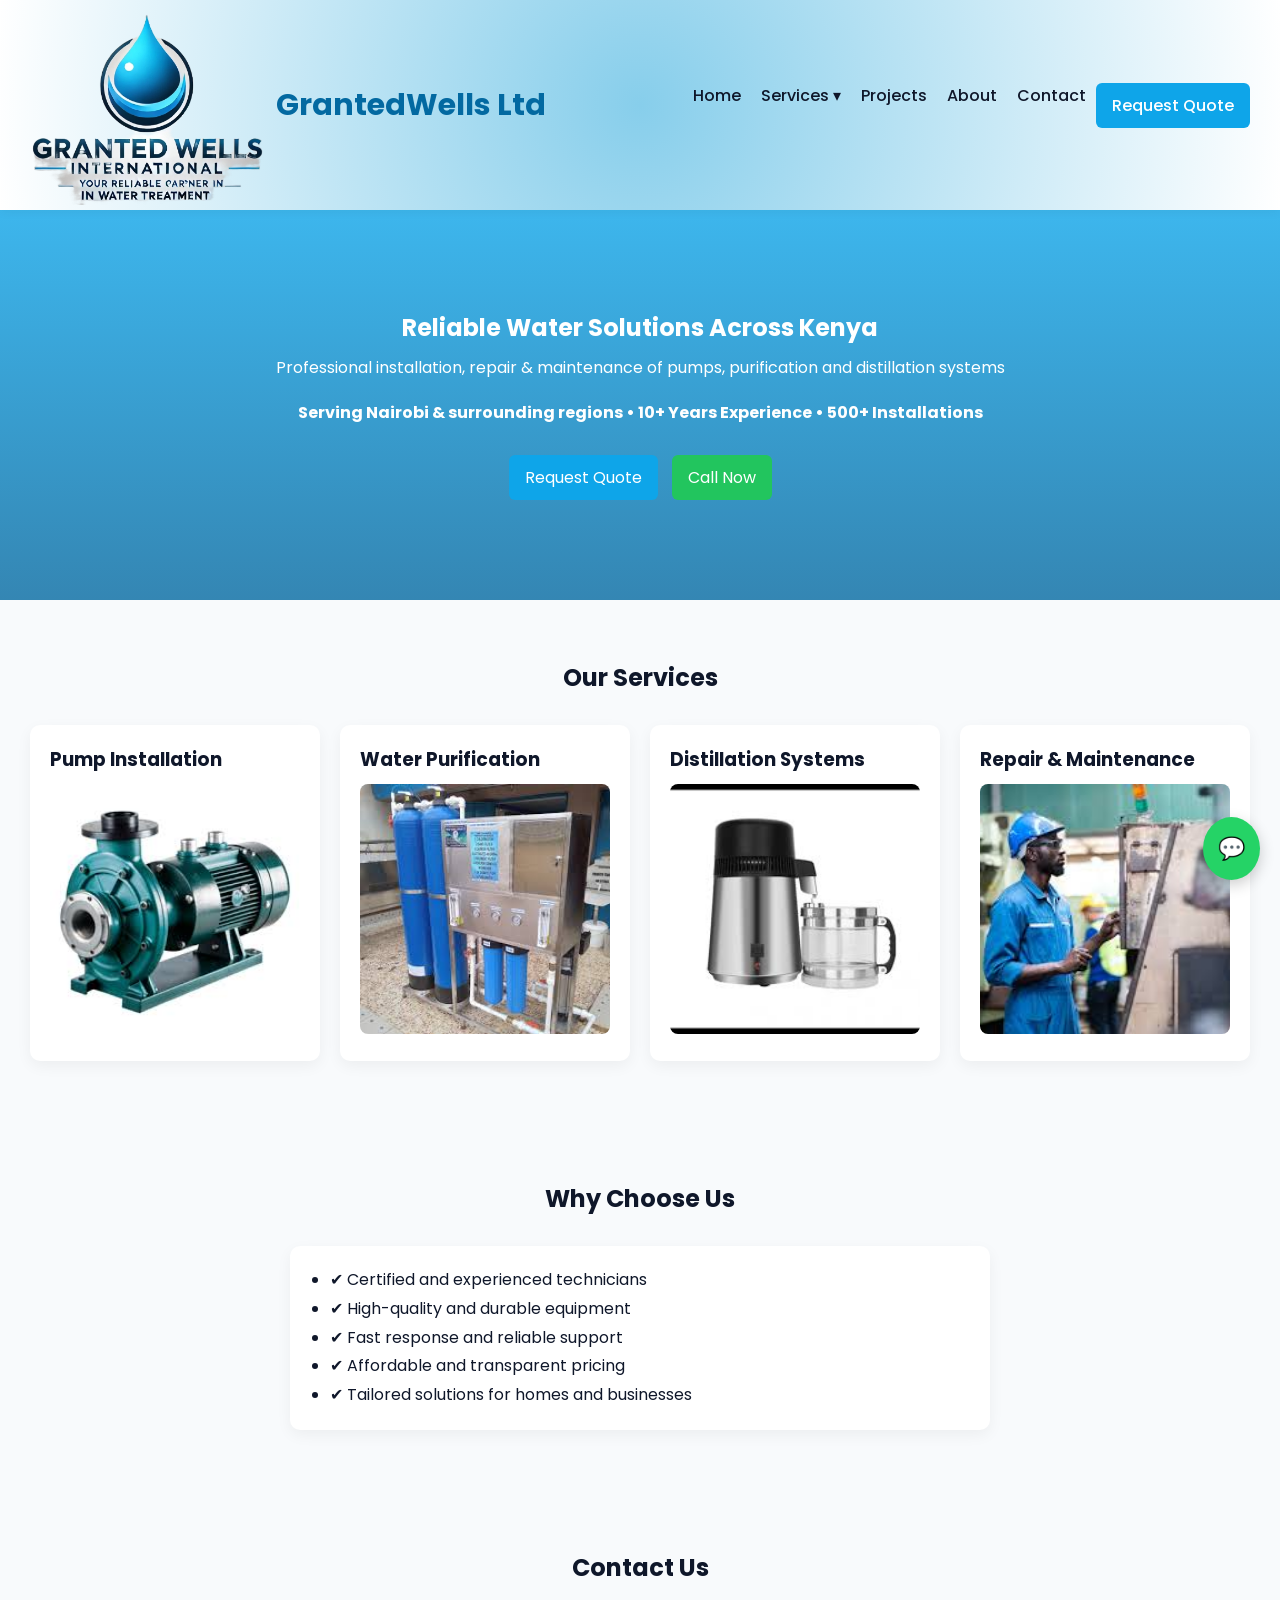
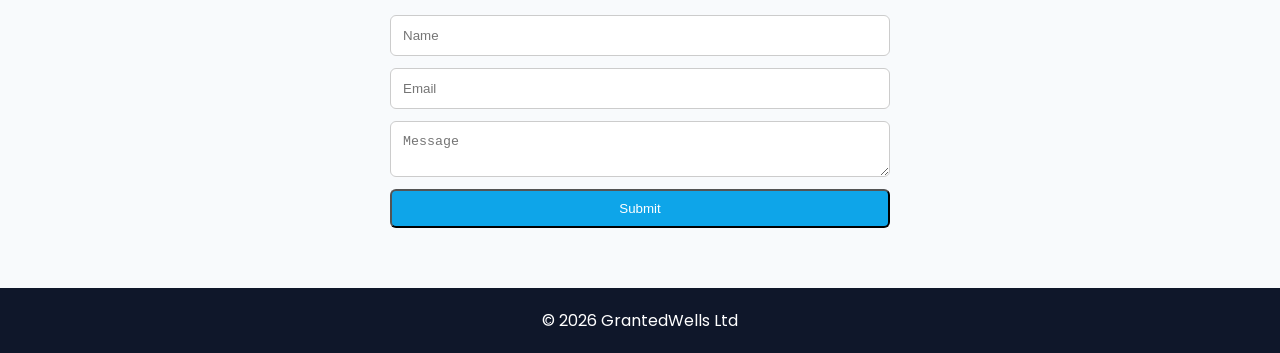
==== index.html @ 5cc69e82 "Initial commit" ====
<!DOCTYPE html>
<html lang="en">
<head>
  <meta charset="UTF-8" />
  <meta name="viewport" content="width=device-width, initial-scale=1.0" />
  <title>GrantedWells Ltd</title>

  <link href="https://fonts.googleapis.com/css2?family=Poppins:wght@300;400;600;700&display=swap" rel="stylesheet">
  <link rel="stylesheet" href="assets/css/styles.css">
</head>
<body>

<header>
  <div class="logo"><img src="assets/images/logo.png" alt="GrantedWells Ltd Logo"> GrantedWells Ltd</div>
  <div class="hamburger" onclick="toggleMenu()">☰</div>
  <nav id="nav">
    <ul>
      <li><a href="index.html">Home</a></li>
      <li class="dropdown">
        <a href="services.html">Services ▾</a>
        <div class="dropdown-menu">
          <a href="service-detail.html?service=pump">Pump Installation</a>
          <a href="service-detail.html?service=purification">Water Purification</a>
          <a href="service-detail.html?service=distillation">Distillation</a>
          <a href="service-detail.html?service=maintenance">Maintenance</a>
        </div>
      </li>
      <li><a href="projects.html">Projects</a></li>
      <li><a href="about.html">About</a></li>
      <li><a href="contact.html">Contact</a></li>
      <li><a href="quote.html" class="btn">Request Quote</a></li>
    </ul>
  </nav>
</header>

<section class="hero">
  <h1>Reliable Water Solutions Across Kenya</h1>
  <p>Professional installation, repair & maintenance of pumps, purification and distillation systems</p>
  <p><strong>Serving Nairobi & surrounding regions • 10+ Years Experience • 500+ Installations</strong></p>
  <div class="hero-cta">
      <a href="quote.html" class="btn">Request Quote</a>
      <a href="tel:+254796067812" class="btn secondary">Call Now</a>
  </div>
</section>

<section>
  <h2>Our Services</h2>
  <div class="grid">
    <div class="card">
      <h3>Pump Installation</h3>
      <img src="assets/images/cent.jpeg" alt="Centrifugal Pump" style="width:100%; height:250px; object-fit:cover; margin-top:10px; border-radius:8px;">
    </div>
    <div class="card">
      <h3>Water Purification</h3>
      <img src="assets/images/reverseosmosis.jpeg" alt="Reverse Osmosis System" style="width:100%; height:250px; object-fit:cover; margin-top:10px; border-radius:8px;">
    </div>
    <div class="card">
      <h3>Distillation Systems</h3>
      <img src="assets/images/domesticdistil.jpeg" alt="Domestic Distiller" style="width:100%; height:250px; object-fit:cover; margin-top:10px; border-radius:8px;">
    </div>
    <div class="card">
      <h3>Repair & Maintenance</h3>
      <img src="assets/images/engineer.jpeg" alt="Maintenance Engineer" style="width:100%; height:250px; object-fit:cover; margin-top:10px; border-radius:8px;">
    </div>
  </div>
</section>

<section>
  <h2>Why Choose Us</h2>
  <div class="card" style="max-width:700px;margin:auto;">
    <ul style="line-height:1.8; padding-left:20px;">
      <li>✔ Certified and experienced technicians</li>
      <li>✔ High-quality and durable equipment</li>
      <li>✔ Fast response and reliable support</li>
      <li>✔ Affordable and transparent pricing</li>
      <li>✔ Tailored solutions for homes and businesses</li>
    </ul>
  </div>
</section>

<section>
  <h2>Contact Us</h2>
  <form>
    <input type="text" placeholder="Name" required>
    <input type="email" placeholder="Email" required>
    <textarea placeholder="Message"></textarea>
    <button class="btn">Submit</button>
  </form>
</section>

<footer>
  <p>&copy; 2026 GrantedWells Ltd</p>
</footer>

<a href="https://wa.me/254796067812" class="whatsapp" target="_blank">💬</a>

<script src="assets/js/main.js"></script>

</body>
</html>
---- assets/css/styles.css ----
:root {
      --primary: #0ea5e9;
      --secondary: #0369a1;
      --accent: #22c55e;
      --dark: #0f172a;
      --light: #f8fafc;
    }

    * { margin:0; padding:0; box-sizing:border-box; }
    body { font-family:'Poppins',sans-serif; background:var(--light); color:var(--dark); }

    header {
      background: radial-gradient(circle, #87ceeb, #ffffff); display:flex; justify-content:space-between; align-items:center;
      padding:5px 30px; box-shadow:0 2px 10px rgba(0,0,0,0.05); position:sticky; top:0; z-index:1000;
    }

    .logo { font-weight:700; color:var(--secondary); display:flex; align-items:center; font-size:30px; }
    .logo img { height:200px; margin-right:10px; border-radius:10px; }

    nav { display:flex; align-items:center; }

    nav ul { display:flex; list-style:none; }

    nav li { position:relative; }

    nav a {
      padding:10px; text-decoration:none; color:var(--dark); font-weight:500;
    }

    nav a:hover { color:var(--primary); }

    .dropdown-menu {
      display:none; position:absolute; top:40px; left:0; background:#fff;
      box-shadow:0 5px 15px rgba(0,0,0,0.1); border-radius:6px;
    }

    .dropdown-menu a { display:block; padding:10px 15px; }

    .dropdown:hover .dropdown-menu { display:block; }

    .btn {
      background:var(--primary); color:#fff; padding:10px 16px; border-radius:6px; text-decoration:none;
      display:inline-block;
    }

    .btn.secondary {
      background: var(--accent);
      margin-left: 10px;
    }

    .hamburger {
      display:none; font-size:24px; cursor:pointer;
    }

    .hero {
      background:linear-gradient(rgba(14,165,233,0.8), rgba(3,105,161,0.8)), url('assets/images/engineer.jpg');
      background-size:cover; color:#fff; text-align:center; padding:100px 20px;
    }

    .hero h1 {
      margin-bottom: 10px;
    }

    .hero p {
      margin-bottom: 20px;
    }

    .hero .btn {
      display: inline-block;
      margin-top: 10px;
    }

    section { padding:60px 30px; }
    h2 { text-align:center; margin-bottom:30px; }

    .grid {
      display:grid; grid-template-columns:repeat(auto-fit,minmax(220px,1fr)); gap:20px;
    }

    .card {
      background:#fff; padding:20px; border-radius:10px; box-shadow:0 5px 15px rgba(0,0,0,0.05);
    }

    form { max-width:500px; margin:auto; display:flex; flex-direction:column; }
    input, textarea { padding:12px; margin-bottom:12px; border-radius:6px; border:1px solid #ccc; }

    footer { background:var(--dark); color:#fff; text-align:center; padding:20px; }

    /* WhatsApp Button */
    .whatsapp {
      position:fixed; bottom:20px; right:20px; background:#25D366;
      color:#fff; padding:15px; border-radius:50%; font-size:22px;
      text-decoration:none; box-shadow:0 5px 15px rgba(0,0,0,0.2);
    }

    /* Mobile */
    @media(max-width:768px){
      .hero-cta {
        display: flex;
        flex-direction: column;
        gap: 10px;
        align-items: center;
      }

      .btn.secondary {
        width: 100%;
        text-align: center;
      }

      .hamburger { display:block; }
      nav { display:none; position:absolute; top:60px; right:0; background:#fff; width:200px; flex-direction:column; }
      nav.active { display:flex; }
      nav ul { flex-direction:column; }
      .dropdown-menu { position:static; box-shadow:none; }
    }
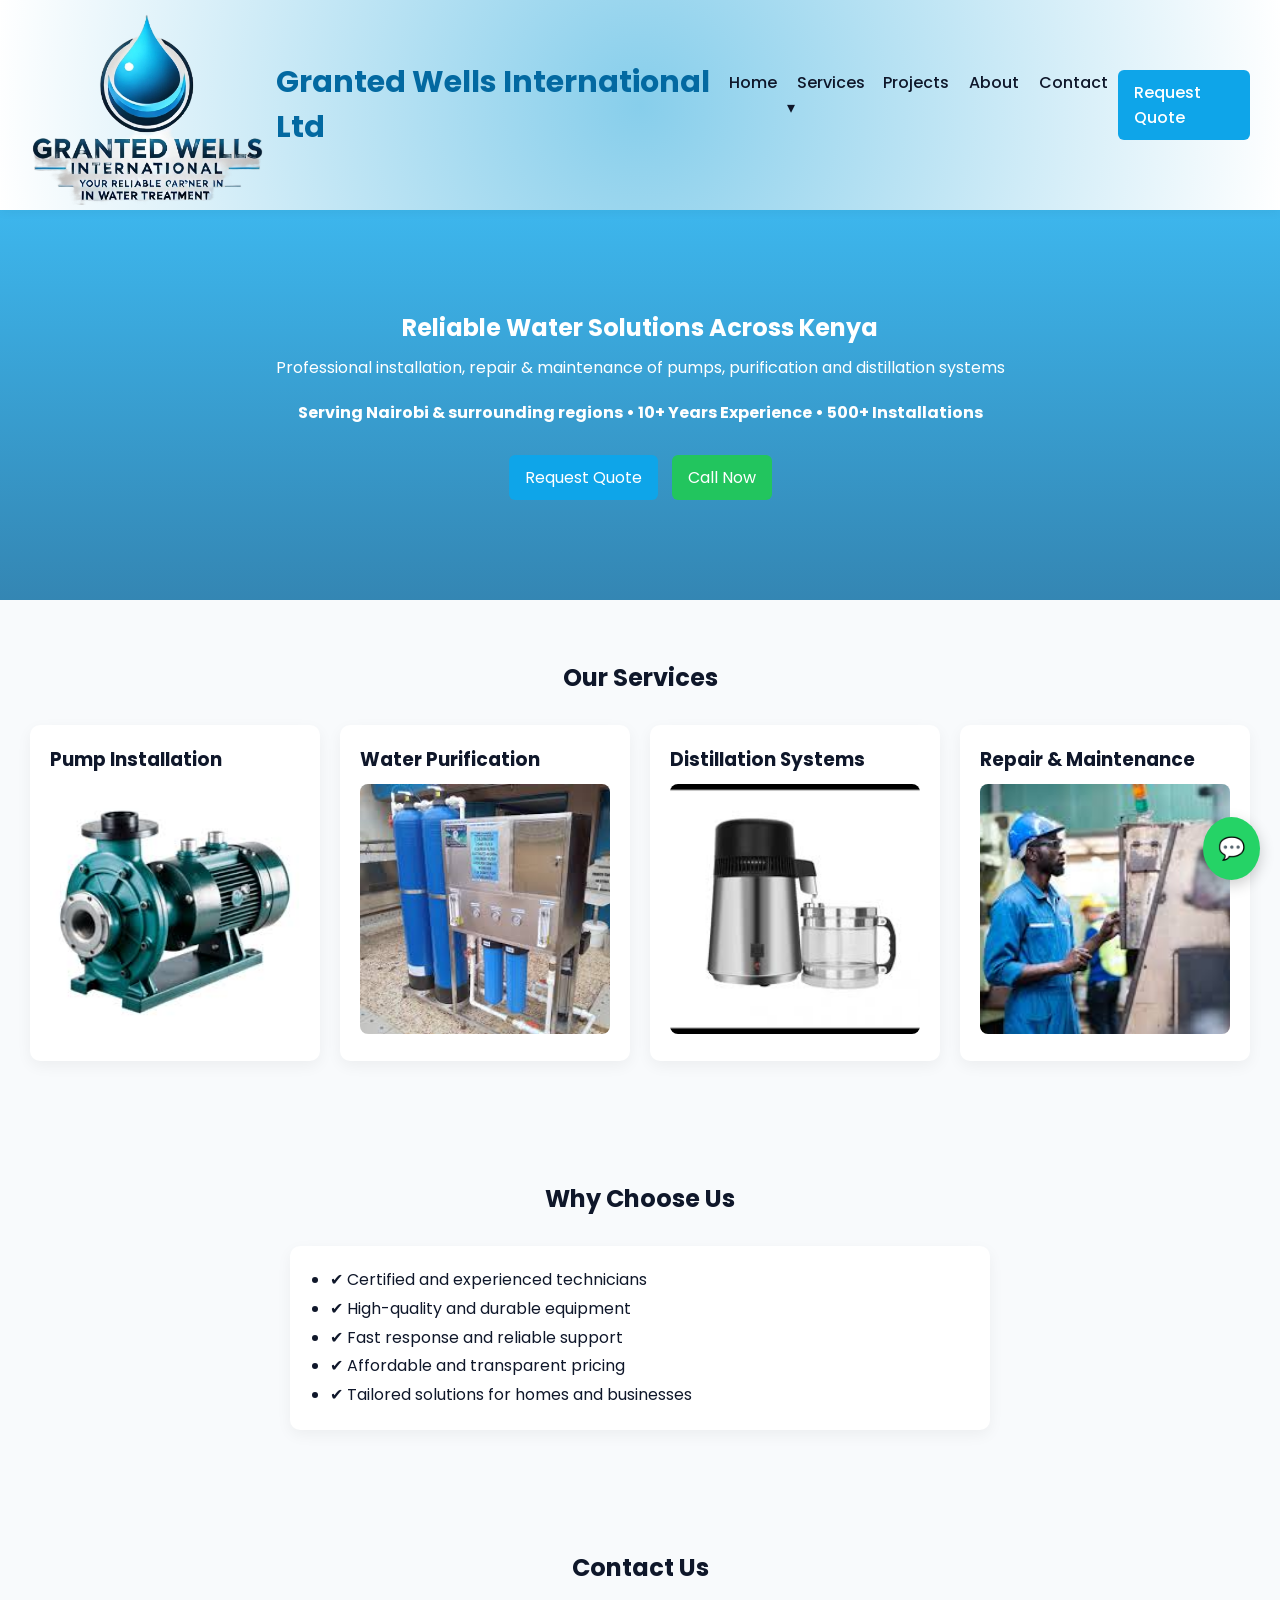
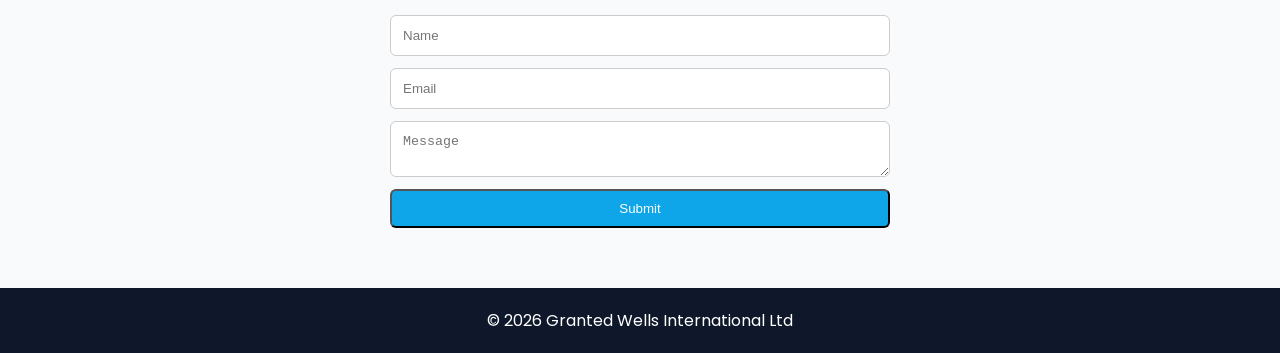
==== commit b5bebd46: "Changed the name of the company to reflect the right name" ====
--- a/index.html
+++ b/index.html
@@ -3,7 +3,7 @@
 <head>
   <meta charset="UTF-8" />
   <meta name="viewport" content="width=device-width, initial-scale=1.0" />
-  <title>GrantedWells Ltd</title>
+  <title>Granted Wells International Ltd</title>
 
   <link href="https://fonts.googleapis.com/css2?family=Poppins:wght@300;400;600;700&display=swap" rel="stylesheet">
   <link rel="stylesheet" href="assets/css/styles.css">
@@ -11,7 +11,7 @@
 <body>
 
 <header>
-  <div class="logo"><img src="assets/images/logo.png" alt="GrantedWells Ltd Logo"> GrantedWells Ltd</div>
+  <div class="logo"><img src="assets/images/logo.png" alt="Granted Wells International Ltd Logo"> Granted Wells International Ltd</div>
   <div class="hamburger" onclick="toggleMenu()">☰</div>
   <nav id="nav">
     <ul>
@@ -89,7 +89,7 @@
 </section>
 
 <footer>
-  <p>&copy; 2026 GrantedWells Ltd</p>
+  <p>&copy; 2026 Granted Wells International Ltd</p>
 </footer>
 
 <a href="https://wa.me/254796067812" class="whatsapp" target="_blank">💬</a>
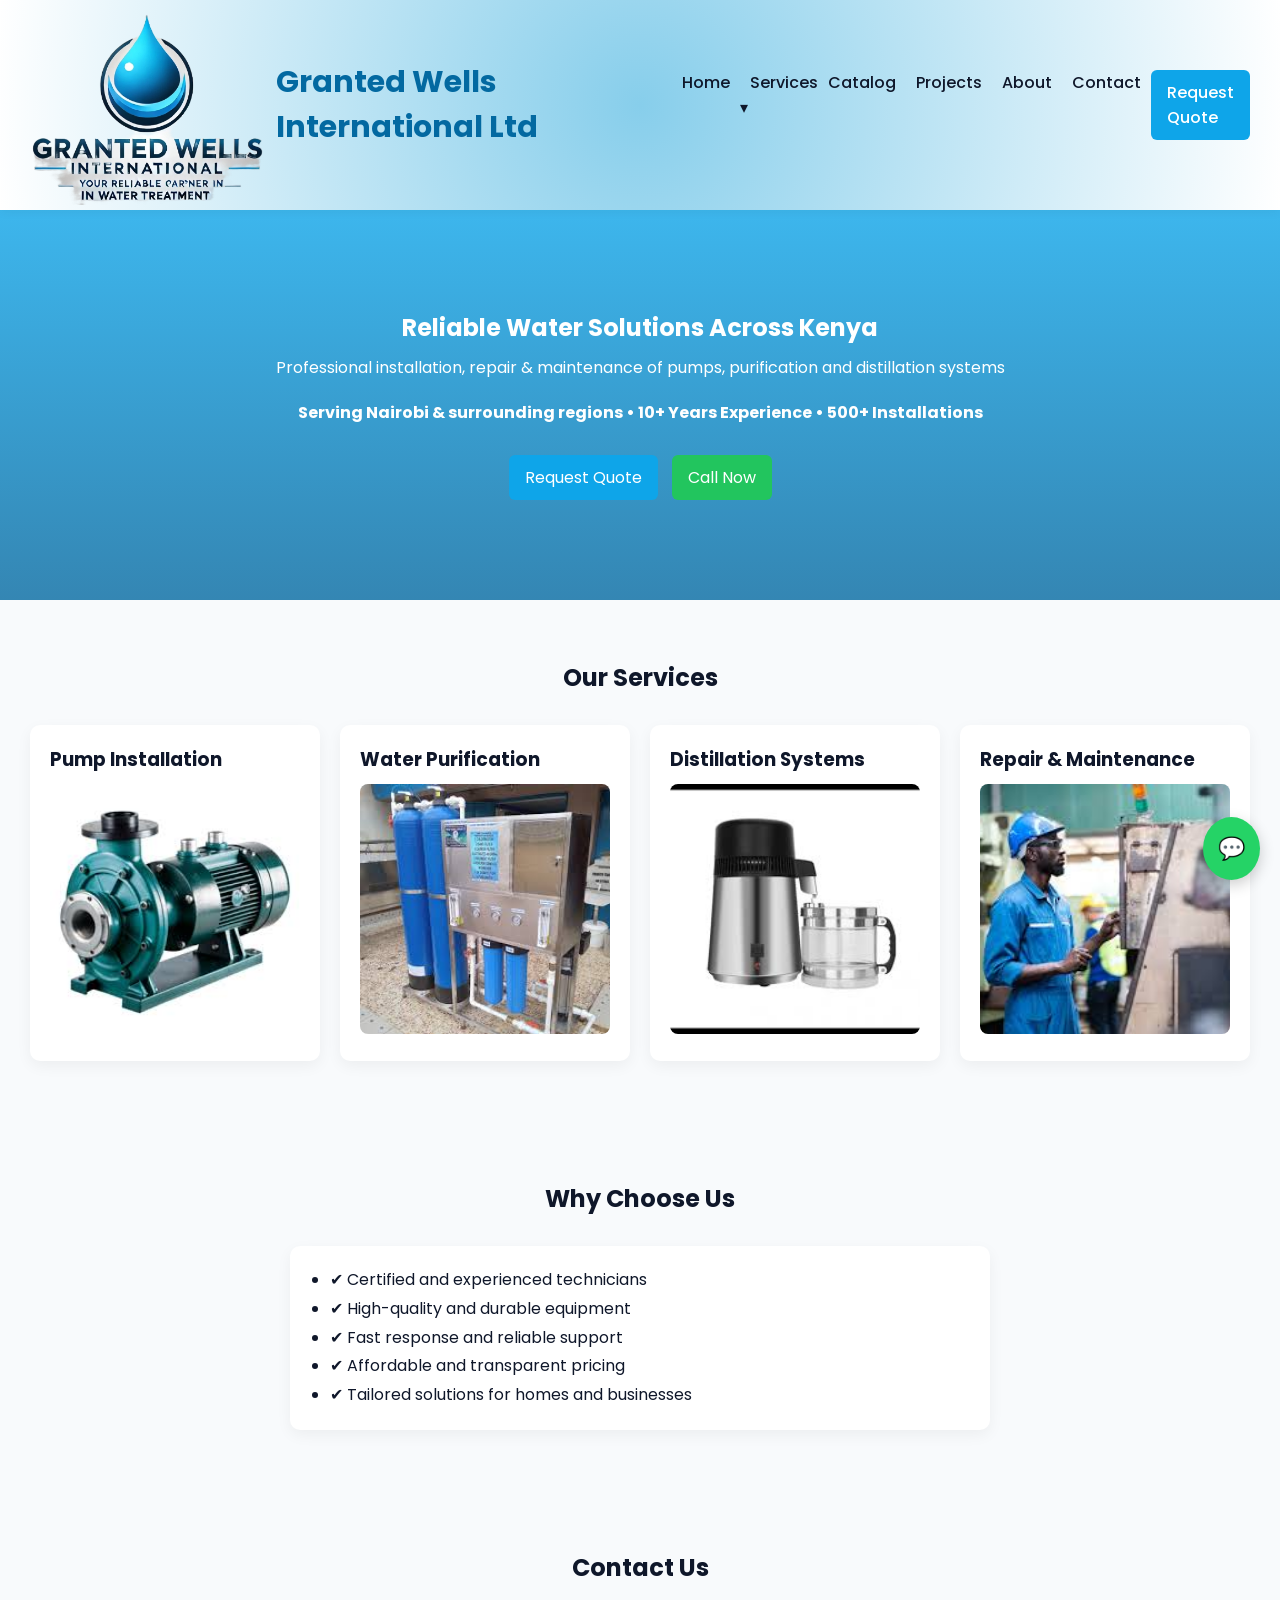
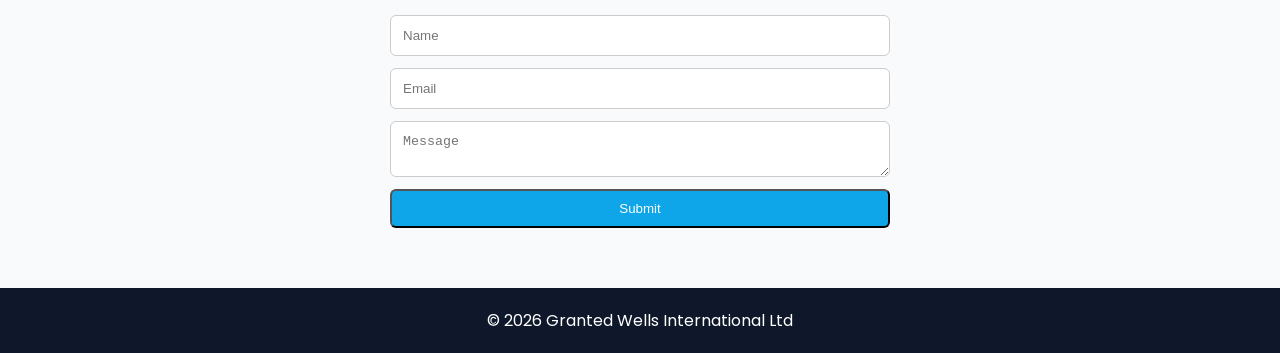
==== commit a333ae15: "added a lin that connects to all pages in the site" ====
--- a/index.html
+++ b/index.html
@@ -25,6 +25,7 @@
           <a href="service-detail.html?service=maintenance">Maintenance</a>
         </div>
       </li>
+      <li><a href="catalog.html">Catalog</a></li>
       <li><a href="projects.html">Projects</a></li>
       <li><a href="about.html">About</a></li>
       <li><a href="contact.html">Contact</a></li>
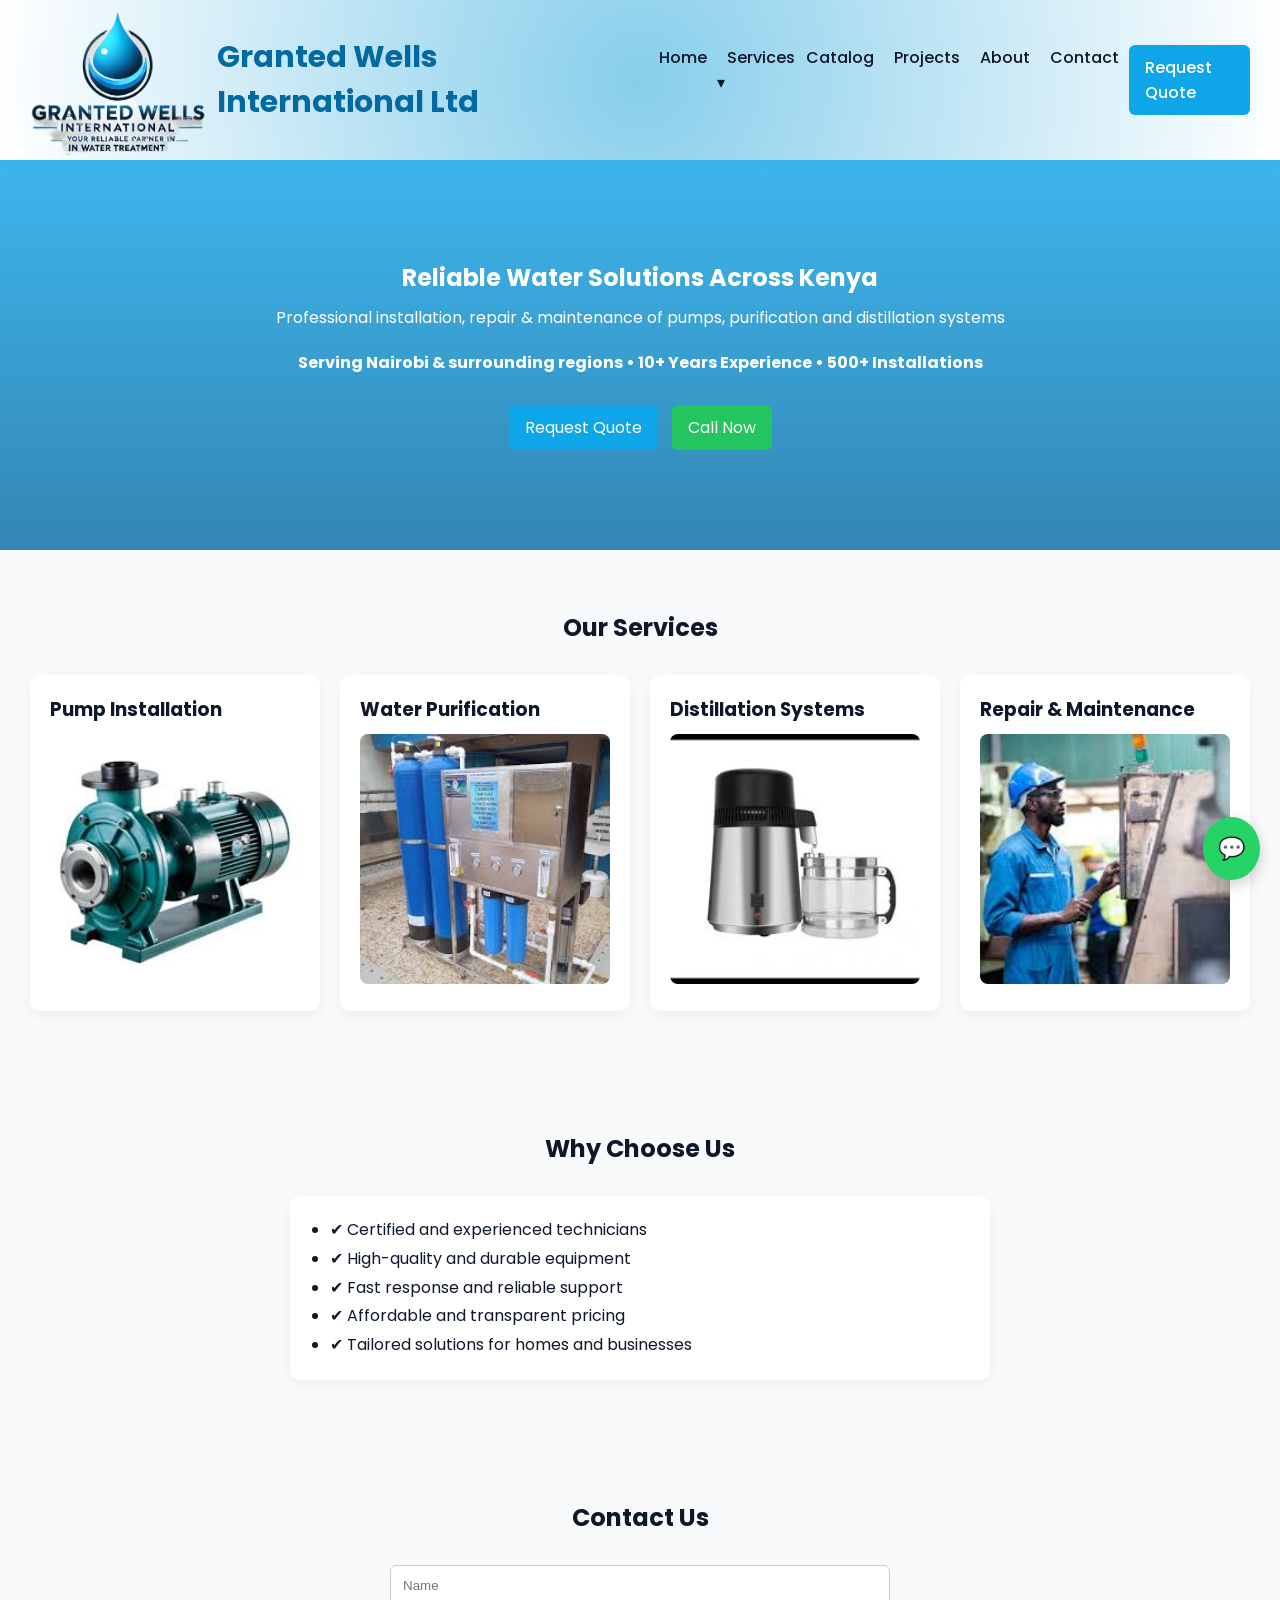
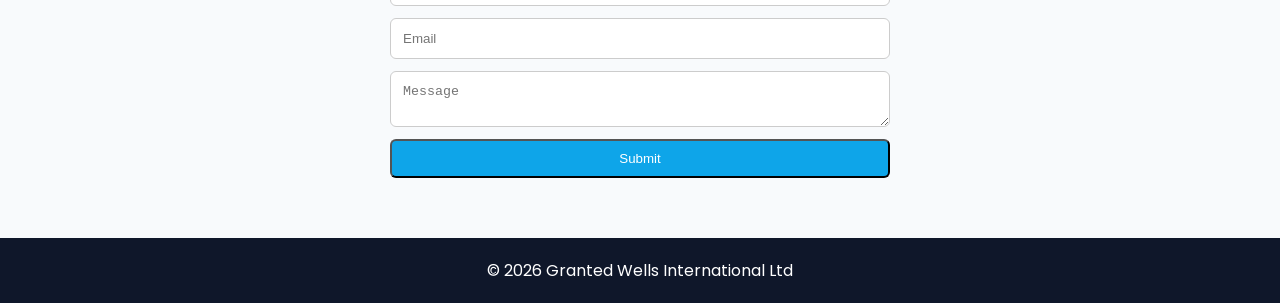
==== commit b4472153: "Add inline height:150px to logo img in all HTML files" ====
--- a/index.html
+++ b/index.html
@@ -3,6 +3,8 @@
 <head>
   <meta charset="UTF-8" />
   <meta name="viewport" content="width=device-width, initial-scale=1.0" />
+  <link rel="icon" type="image/png" href="assets/images/logo.png" />
+  <meta name="description" content="Reliable water solutions in Kenya: professional pump installation, water purification, distillation, and maintenance services. Serving Nairobi and surrounding regions." />
   <title>Granted Wells International Ltd</title>
 
   <link href="https://fonts.googleapis.com/css2?family=Poppins:wght@300;400;600;700&display=swap" rel="stylesheet">
@@ -11,7 +13,7 @@
 <body>
 
 <header>
-  <div class="logo"><img src="assets/images/logo.png" alt="Granted Wells International Ltd Logo"> Granted Wells International Ltd</div>
+  <div class="logo"><img src="assets/images/logo.png" alt="Granted Wells International Ltd Logo" style="height:150px;"> Granted Wells International Ltd</div>
   <div class="hamburger" onclick="toggleMenu()">☰</div>
   <nav id="nav">
     <ul>
--- a/assets/css/styles.css
+++ b/assets/css/styles.css
@@ -15,7 +15,7 @@
     }
 
     .logo { font-weight:700; color:var(--secondary); display:flex; align-items:center; font-size:30px; }
-    .logo img { height:200px; margin-right:10px; border-radius:10px; }
+    .logo img { height:150px; margin-right:10px; border-radius:10px; }
 
     nav { display:flex; align-items:center; }
 
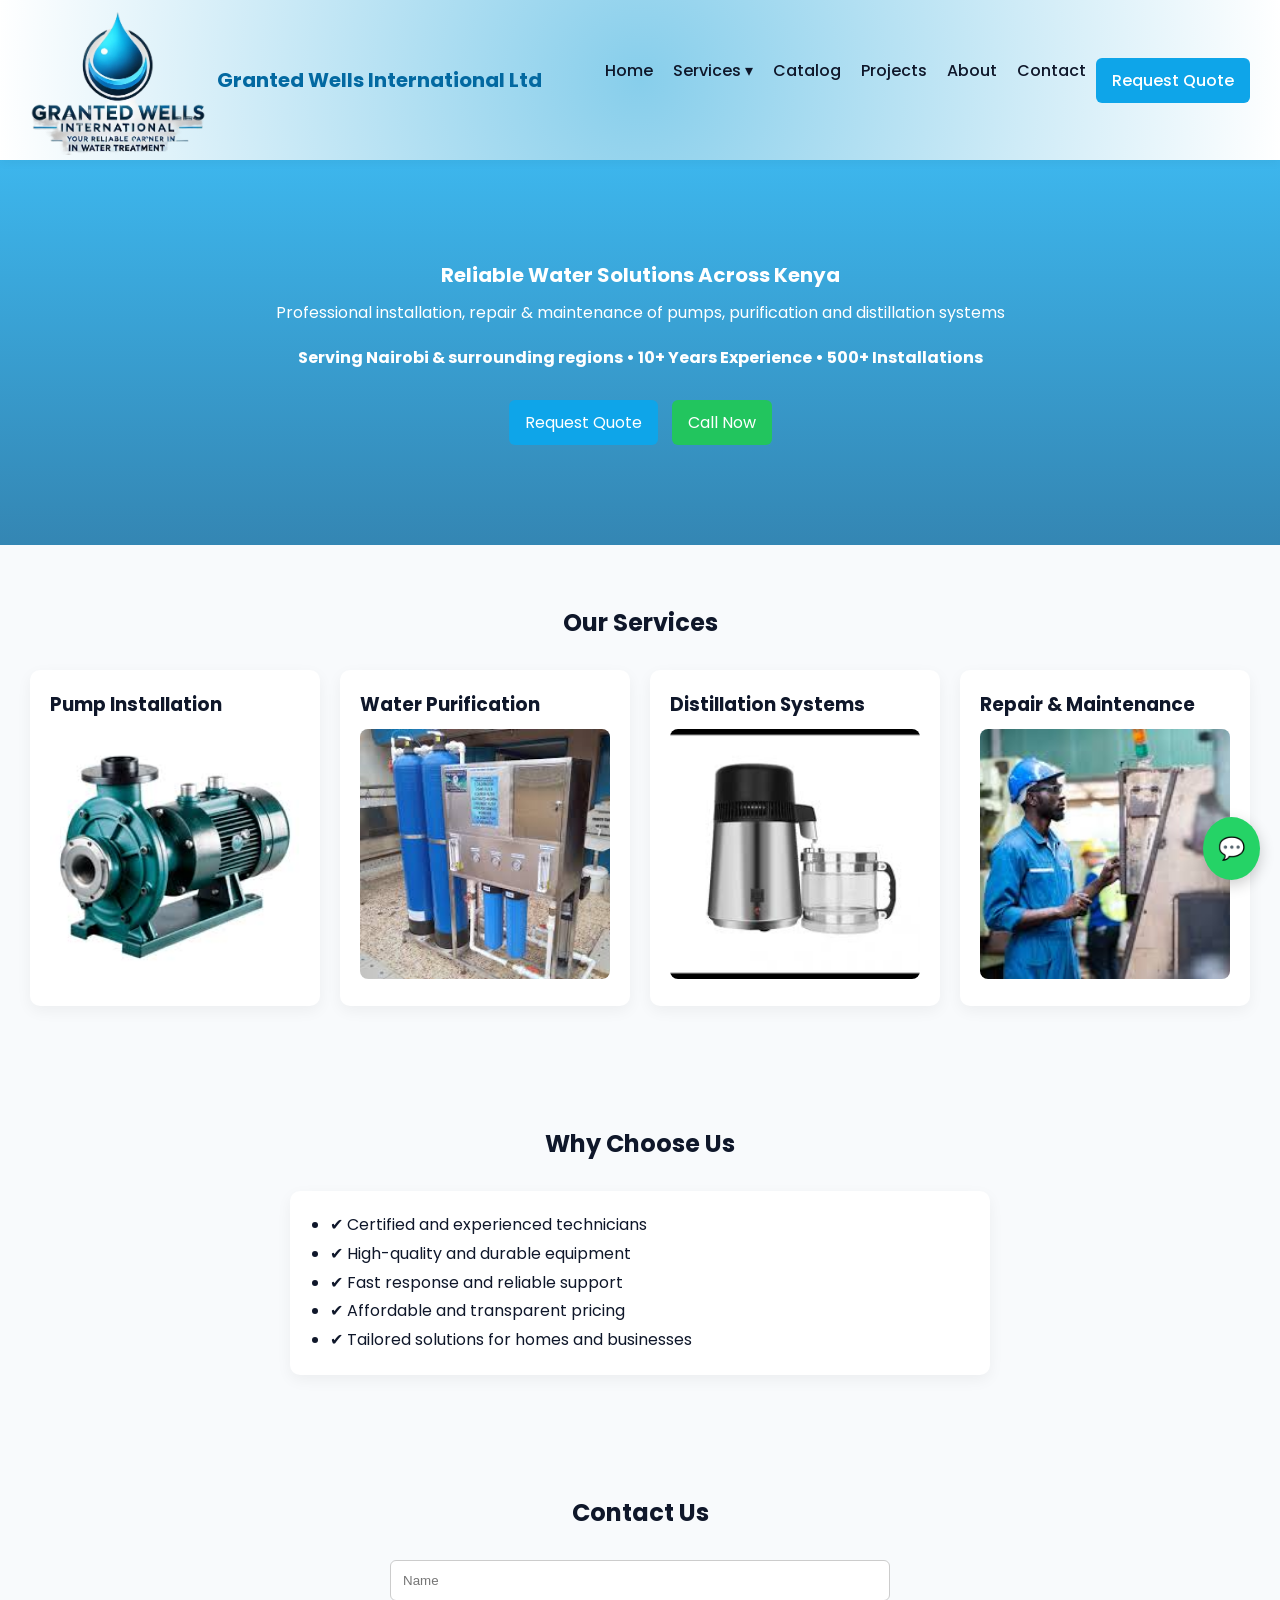
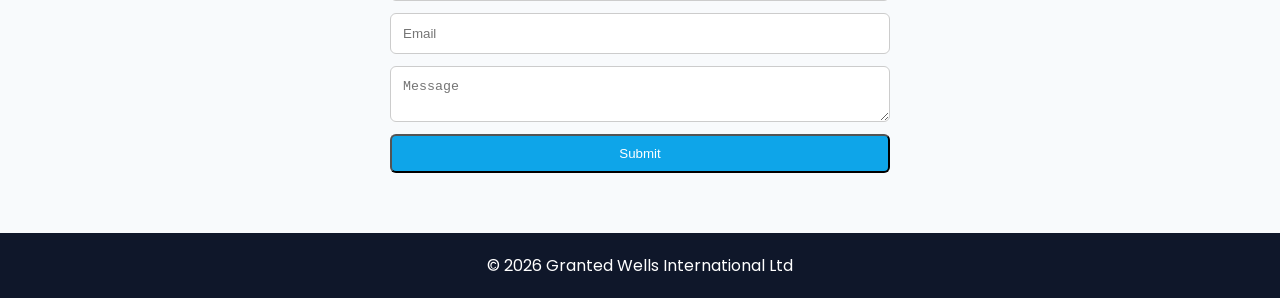
==== commit 94bbacfd: "Add inline font-size:15pt to logo text in all HTML files" ====
--- a/index.html
+++ b/index.html
@@ -13,7 +13,7 @@
 <body>
 
 <header>
-  <div class="logo"><img src="assets/images/logo.png" alt="Granted Wells International Ltd Logo" style="height:150px;"> Granted Wells International Ltd</div>
+  <div class="logo" style="font-size:15pt;"><img src="assets/images/logo.png" alt="Granted Wells International Ltd Logo" style="height:150px;"> Granted Wells International Ltd</div>
   <div class="hamburger" onclick="toggleMenu()">☰</div>
   <nav id="nav">
     <ul>
--- a/assets/css/styles.css
+++ b/assets/css/styles.css
@@ -9,12 +9,14 @@
     * { margin:0; padding:0; box-sizing:border-box; }
     body { font-family:'Poppins',sans-serif; background:var(--light); color:var(--dark); }
 
+    h1 { font-size:15pt; }
+
     header {
       background: radial-gradient(circle, #87ceeb, #ffffff); display:flex; justify-content:space-between; align-items:center;
       padding:5px 30px; box-shadow:0 2px 10px rgba(0,0,0,0.05); position:sticky; top:0; z-index:1000;
     }
 
-    .logo { font-weight:700; color:var(--secondary); display:flex; align-items:center; font-size:30px; }
+    .logo { font-weight:700; color:var(--secondary); display:flex; align-items:center; font-size:15pt; }
     .logo img { height:150px; margin-right:10px; border-radius:10px; }
 
     nav { display:flex; align-items:center; }
